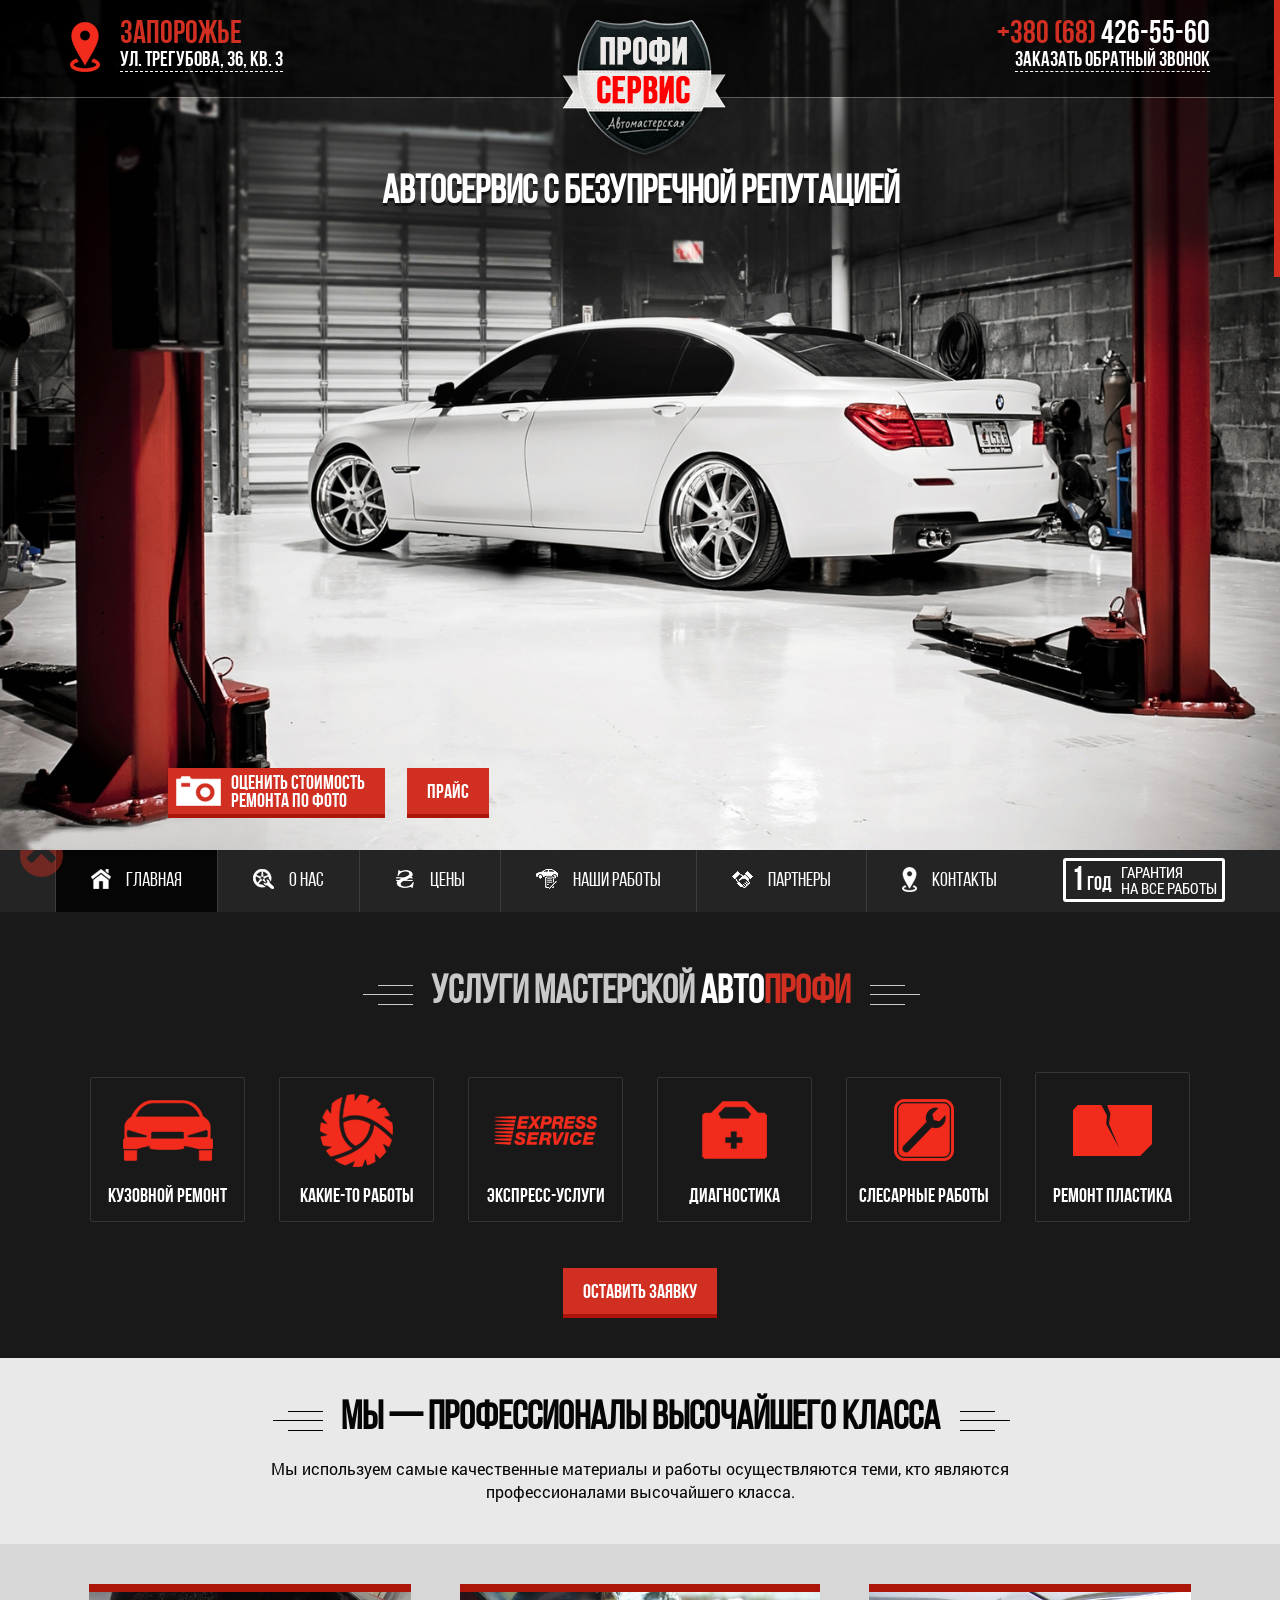
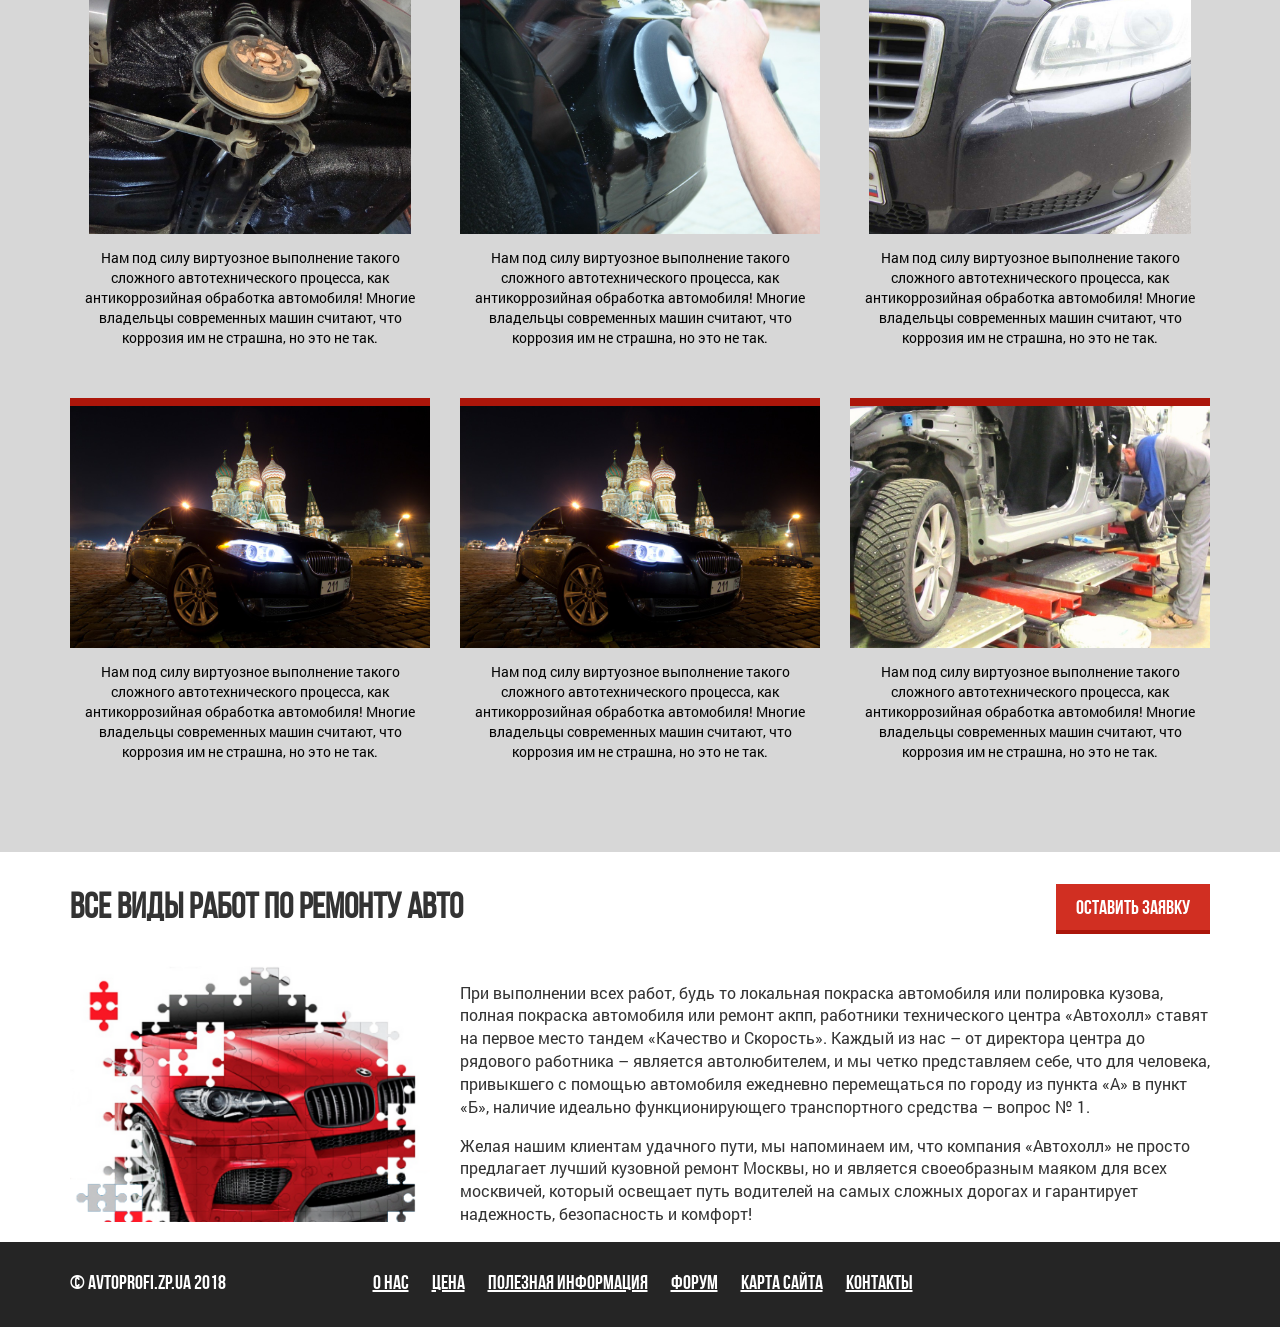
==== avtoprofi/index.html @ af30d93d "avtoprofi added" ====
<!DOCTYPE html>
<!--[if lt IE 7]><html lang="ru" class="lt-ie9 lt-ie8 lt-ie7"><![endif]-->
<!--[if IE 7]><html lang="ru" class="lt-ie9 lt-ie8"><![endif]-->
<!--[if IE 8]><html lang="ru" class="lt-ie9"><![endif]-->
<!--[if gt IE 8]><!-->
<html lang="ru">
<!--<![endif]-->
<head>
	<meta charset="utf-8" />

	<title>Авто-профи</title>
	<meta content="" name="description" />
	<meta content="" property="og:image" />
	<meta content="" property="og:description" />
	<meta content="" property="og:site_name" />
	<meta content="website" property="og:type" />

	<meta content="telephone=no" name="format-detection" />
	<meta http-equiv="x-rim-auto-match" content="none">

	<meta http-equiv="X-UA-Compatible" content="IE=edge" />
	<meta name="viewport" content="width=device-width, initial-scale=1.0" />

	<link rel="shortcut icon" href="img/logo2.png" />

	<link rel="stylesheet" href="libs/bootstrap/bootstrap-grid-3.3.1.min.css" />
	<link rel="stylesheet" href="libs/font-awesome-4.2.0/css/font-awesome.min.css" />
	<link rel="stylesheet" href="libs/fancybox/jquery.fancybox.css" />
	<link rel="stylesheet" href="libs/owl-carousel/owl.carousel.css" />
	<link rel="stylesheet" href="libs/countdown/jquery.countdown.css" />
	<link rel="stylesheet" href="css/fonts.css" />
	<link rel="stylesheet" href="css/main.css" />
	<link rel="stylesheet" href="css/media.css" />
	<link href="https://maxcdn.bootstrapcdn.com/font-awesome/4.7.0/css/font-awesome.min.css" rel="stylesheet" integrity="sha384-wvfXpqpZZVQGK6TAh5PVlGOfQNHSoD2xbE+QkPxCAFlNEevoEH3Sl0sibVcOQVnN" crossorigin="anonymous">
</head>
<body>
<div id="top"><i class="fa fa-chevron-circle-up" aria-hidden="true"></i></div>
	<header>
		<div class="top_line">
			<div class="container">
				<div class="row">
					<div class="col-md-4 col-xs-6">
						<div class="top_address">
							<strong>Запорожье</strong>
							<a class="fancybox" href="#map">ул. Трегубова, 36, кв. 3</a>
						</div>
					</div>
					<div class="col-md-4 col-xs-12">
						<div class="logo_wrap">
							<a href="#" class="logo"><img src="img/logo2.png" alt="Автосервис в Запорожье Авто-Профи"></a>
						</div>
					</div>
					<div class="col-md-4 ">
						<div class="top_address ta_right">
							<strong>+380 (68) <span>426-55-60</span></strong>
							<a class="fancybox" href="#callback">Заказать обратный звонок</a>
						</div>
					</div>
				</div>
			</div>
		</div>
		<div class="container">
			<div class="row">
				<div class="col-md-12">
					<h1>Автосервис с безупречной репутацией</h1>
				</div>
			</div>
		</div>
		<div class="buttons_top">
			<div class="container">
				<div class="row">
					<div class="col-md-1"></div>
					<div class="col-md-11">
						<a href="#" class="button st_button">Оценить стоимость <br>ремонта по фото</a>
						<a href="#" class="button">Прайс</a>
					</div>
				</div>
			</div>
		</div>
	</header>
	<nav class="top_mnu">
		<div class="container">
			<div class="row">
				<ul>
					<li class="active"><a href="#"> <img src="img/header_icons/main.png" alt="Главная страница">Главная</a></li>
					<li><a href="#"><img src="img/header_icons/about.png" alt="Страница о нас">О нас</a></li>
					<li><a href="#"><img src="img/header_icons/price.png" alt="Странциа с ценами">Цены</a></li>
					<li><a href="#"><img src="img/header_icons/our_works.png" alt="Наши работы">Наши работы</a></li>
					<li><a href="#"><img src="img/header_icons/partners.png" alt="Наши партнеры">Партнеры</a></li>
					<li><a href="#"><img src="img/header_icons/contacts.png" alt="Контакты">Контакты</a></li>
				</ul>
				<div class="warranty">
					<div class="w_left"><span>1</span> год</div>
					<div class="w_right">Гарантия <br> на все работы</div>
				</div>
			</div>
		</div>
	</nav>

	<section class="main_cats s_black">
		<div class="container">
			<div class="row">
				<div class="col-md-12">
					<h2>Услуги мастерской <strong>Авто</strong><span>Профи</span></h2>
				</div>
			</div>
			<div class="col-md-12">
				<ul class="mc_wrap">
					<li class="mc_item_wrap">
						<div class="mc_item">
							<a href="#">
								<span></span>
								<h4>Кузовной ремонт</h4>
							</a>
						</div>
						<ul>
							<li><a href="#">Test</a></li>
							<li><a href="#">Test</a></li>
						</ul>
					</li>
					<li class="mc_item_wrap">
						<div class="mc_item">
							<a href="">
								<span></span>
								<h4>Какие-то работы</h4>
							</a>
						</div>
					</li>
					<li class="mc_item_wrap">
						<div class="mc_item">
							<a href="">
								<span></span>
								<h4>Экспресс-услуги</h4>
							</a>
						</div>
					</li>
					<li class="mc_item_wrap">
						<div class="mc_item">
							<a href="">
								<span></span>
								<h4>Диагностика</h4>
							</a>
						</div>
					</li>
					<li class="mc_item_wrap">
						<div class="mc_item">
							<a href="">
								<span></span>
								<h4>Слесарные работы</h4>
							</a>
						</div>
					</li>
					<li class="mc_item_wrap">
						<div class="mc_item">
							<a href="">
								<span></span>
								<h4>Ремонт пластика</h4>
							</a>
						</div>
					</li>
				</ul>
			</div>
			<div class="row">
				<div class="container">
					<div class="col-md-12">
						<div class="mc_button_wrap">
							<a href="#callback" class="button fancybox">Оставить заявку</a>
						</div>
					</div>
				</div>
			</div>
		</div>
	</section>

	<article class="content">
		<div class="container">
			<div class="row">
				<div class="col-md-12">
					<h2 class="art_header">Мы — профессионалы высочайшего класса</h2>
					<p class="h_descr">
						Мы используем самые качественные материалы и работы осуществляются теми, кто являются профессионалами высочайшего класса.
					</p>
				</div>
			</div>
		</div>

		<section class="home_items">
			<div class="container">
				<div class="row">
					<div class="col-md-4 col-xs-12 col-sm-6">
						<div class="hi_item">
							<img src="img/ex1.jpg" alt="Alt">
							<p>Нам под силу виртуозное выполнение такого сложного автотехнического процесса, как антикоррозийная обработка автомобиля! Многие владельцы современных машин считают, что коррозия им не страшна, но это не так.</p>
						</div>
					</div>
					<div class="col-md-4 col-xs-12 col-sm-6">
						<div class="hi_item">
							<img src="img/ex2.jpg" alt="Alt">
							<p>Нам под силу виртуозное выполнение такого сложного автотехнического процесса, как антикоррозийная обработка автомобиля! Многие владельцы современных машин считают, что коррозия им не страшна, но это не так.</p>
						</div>
					</div>
					<div class="col-md-4 col-xs-12 col-sm-6">
						<div class="hi_item">
							<img src="img/ex3.jpg" alt="Alt">
							<p>Нам под силу виртуозное выполнение такого сложного автотехнического процесса, как антикоррозийная обработка автомобиля! Многие владельцы современных машин считают, что коррозия им не страшна, но это не так.</p>
						</div>
					</div>
					<div class="col-md-4 col-xs-12 col-sm-6">
						<div class="hi_item">
							<img src="img/ex5.jpg" alt="Alt">
							<p>Нам под силу виртуозное выполнение такого сложного автотехнического процесса, как антикоррозийная обработка автомобиля! Многие владельцы современных машин считают, что коррозия им не страшна, но это не так.</p>
						</div>
					</div>
					<div class="col-md-4 col-xs-12 col-sm-6">
						<div class="hi_item">
							<img src="img/ex5.jpg" alt="Alt">
							<p>Нам под силу виртуозное выполнение такого сложного автотехнического процесса, как антикоррозийная обработка автомобиля! Многие владельцы современных машин считают, что коррозия им не страшна, но это не так.</p>
						</div>
					</div>
					<div class="col-md-4 col-xs-12 col-sm-6">
						<div class="hi_item">
							<img src="img/ex6.jpg" alt="Alt">
							<p>Нам под силу виртуозное выполнение такого сложного автотехнического процесса, как антикоррозийная обработка автомобиля! Многие владельцы современных машин считают, что коррозия им не страшна, но это не так.</p>
						</div>
					</div>
				</div>
			</div>
		</section>
	</article>

	<section class="s_bottom">
		<div class="container">
			<div class="row">
				<div class="col-md-9 col-xs-6">
					<h2>Все виды работ по ремонту авто</h2>
				</div>
				<div class="col-md-3 col-xs-6">
					<a href="#callback" class="button sb_but fancybox">Оставить заявку</a>
				</div>
			</div>
			<div class="row">
				<div class="sb_content clearfix">
					<div class="col-md-4 col-xs-12">
						<img src="img/sb_img.png" alt="">
					</div>
					<div class="col-md-8 col-xs-12">
						<p>
						При выполнении всех работ, будь то локальная покраска автомобиля или полировка кузова, полная покраска автомобиля или ремонт акпп,  работники технического центра «Автохолл» ставят на первое место тандем «Качество и Скорость». Каждый из нас – от директора центра до рядового работника – является автолюбителем, и мы четко представляем себе, что для человека, привыкшего с помощью автомобиля ежедневно перемещаться по городу из пункта «А» в пункт «Б», наличие идеально функционирующего транспортного средства – вопрос № 1.
					</p>
					<p>
						Желая нашим клиентам удачного пути, мы напоминаем им, что компания «Автохолл» не просто предлагает лучший кузовной ремонт Москвы, но и является своеобразным маяком для всех москвичей, который освещает путь водителей на самых сложных дорогах и гарантирует надежность, безопасность и комфорт!
					</p>
					</div>
				</div>
			</div>
		</div>
	</section>
	<footer>
		<div class="container">
			<div class="row">
				<div class="col-md-3 col-xs-12">&copy; Avtoprofi.zp.ua 2018</div>
				<div class="col-md-7 col-xs-12">
					<div class="bot_mnu">
						<ul>
							<li><a href="#">О нас</a></li>
							<li><a href="#">Цена</a></li>
							<li><a href="#">Полезная информация</a></li>
							<li><a href="#">Форум</a></li>
							<li><a href="#">Карта сайта</a></li>
							<li><a href="#">Контакты</a></li>
						</ul>
					</div>
				</div>
			</div>
		</div>
	</footer>


<div id="map"><iframe src="https://www.google.com/maps/embed?pb=!1m18!1m12!1m3!1d2676.7079264209638!2d35.03549031584683!3d47.864619578111025!2m3!1f0!2f0!3f0!3m2!1i1024!2i768!4f13.1!3m3!1m2!1s0x40dc63fbd15ce49f%3A0xa17ef198c267f252!2z0YPQuy4g0KLRgNC10LPRg9Cx0L7QstCwLCAzNiwg0JfQsNC_0L7RgNC-0LbRjNC1LCDQl9Cw0L_QvtGA0L7QttGB0LrQsNGPINC-0LHQu9Cw0YHRgtGMLCA2OTAwMA!5e0!3m2!1sru!2sua!4v1516373845451" width="600" height="450" frameborder="0" style="border:0" allowfullscreen></iframe></div>

<div id="callback">
	<div class="wrap-contact2">
		<form class="contact2-form validate-form">
					<span class="contact2-form-title">
						Оставить заявку
					</span>

			<div class="wrap-input2 validate-input" data-validate="Введите имя">
				<input class="input2" type="text" name="name">
				<span class="focus-input2" data-placeholder="ИМЯ"></span>
			</div>

			<div class="wrap-input2 validate-input" data-validate = "Введите правильный email адрес">
				<input class="input2" type="text" name="email">
				<span class="focus-input2" data-placeholder="EMAIL"></span>
			</div>

			<div class="wrap-input2 validate-input" data-validate = "Введите сообщение">
				<textarea class="input2" name="message"></textarea>
				<span class="focus-input2" data-placeholder="СООБЩЕНИЕ"></span>
			</div>

			<div class="container-contact2-form-btn">
				<div class="wrap-contact2-form-btn">
					<div class="contact2-form-bgbtn"></div>
					<button class="contact2-form-btn">
						ОТПРАВИТЬ
					</button>
				</div>
			</div>
		</form>
	</div>
</div>


	<div class="hidden"></div>
	<!-- Mandatory for Responsive Bootstrap Toolkit to operate -->
	<div class="device-xs visible-xs"></div>
	<div class="device-sm visible-sm"></div>
	<div class="device-md visible-md"></div>
	<div class="device-lg visible-lg"></div>
	<!-- end mandatory -->
	<!--[if lt IE 9]>
	<script src="libs/html5shiv/es5-shim.min.js"></script>
	<script src="libs/html5shiv/html5shiv.min.js"></script>
	<script src="libs/html5shiv/html5shiv-printshiv.min.js"></script>
	<script src="libs/respond/respond.min.js"></script>
	<![endif]-->
	<script src="libs/jquery/jquery-1.11.1.min.js"></script>
	<script src="libs/jquery-mousewheel/jquery.mousewheel.min.js"></script>
	<script src="libs/fancybox/jquery.fancybox.pack.js"></script>
	<script src="libs/waypoints/waypoints-1.6.2.min.js"></script>
	<script src="libs/scrollto/jquery.scrollTo.min.js"></script>
	<script src="libs/owl-carousel/owl.carousel.min.js"></script>
	<script src="libs/countdown/jquery.plugin.js"></script>
	<script src="libs/countdown/jquery.countdown.min.js"></script>
	<script src="libs/countdown/jquery.countdown-ru.js"></script>
	<script src="libs/landing-nav/navigation.js"></script>
	<script src="libs/bootstrap-toolkit/bootstrap-toolkit.min.js"></script>
	<script src="libs/maskedinput/jquery.maskedinput.min.js"></script>
	<script src="libs/equalheight/jquery.equalheight.js"></script>
	<script src="libs/stellar/jquery.stellar.min.js"></script>
	<script src="libs/jquery-nicescroll/jquery.nicescroll.min.js"></script>
	<script src="js/common.js"></script>
	<!-- Yandex.Metrika counter --><!-- /Yandex.Metrika counter -->
	<!-- Google Analytics counter --><!-- /Google Analytics counter -->
</body>
</html>
---- avtoprofi/css/fonts.css ----
/* font-family: "RobotoRegular"; */
@font-face {
	font-family: "RobotoRegular";
	src: url("../fonts/RobotoRegular/RobotoRegular.eot");
	src: url("../fonts/RobotoRegular/RobotoRegular.eot?#iefix")format("embedded-opentype"),
	url("../fonts/RobotoRegular/RobotoRegular.woff") format("woff"),
	url("../fonts/RobotoRegular/RobotoRegular.ttf") format("truetype");
	font-style: normal;
	font-weight: normal;
}
/* font-family: "RobotoLight"; */
@font-face {
	font-family: "RobotoLight";
	src: url("../fonts/RobotoLight/RobotoLight.eot");
	src: url("../fonts/RobotoLight/RobotoLight.eot?#iefix")format("embedded-opentype"),
	url("../fonts/RobotoLight/RobotoLight.woff") format("woff"),
	url("../fonts/RobotoLight/RobotoLight.ttf") format("truetype");
	font-style: normal;
	font-weight: normal;
}
/* font-family: "RobotoMedium"; */
@font-face {
	font-family: "RobotoMedium";
	src: url("../fonts/RobotoMedium/RobotoMedium.eot");
	src: url("../fonts/RobotoMedium/RobotoMedium.eot?#iefix")format("embedded-opentype"),
	url("../fonts/RobotoMedium/RobotoMedium.woff") format("woff"),
	url("../fonts/RobotoMedium/RobotoMedium.ttf") format("truetype");
	font-style: normal;
	font-weight: normal;
}
/* font-family: "RobotoBold"; */
@font-face {
	font-family: "RobotoBold";
	src: url("../fonts/RobotoBold/RobotoBold.eot");
	src: url("../fonts/RobotoBold/RobotoBold.eot?#iefix")format("embedded-opentype"),
	url("../fonts/RobotoBold/RobotoBold.woff") format("woff"),
	url("../fonts/RobotoBold/RobotoBold.ttf") format("truetype");
	font-style: normal;
	font-weight: normal;
}
/* font-family: "BebasRegular"; */
@font-face {
	font-family: "BebasRegular";
	src: url("../fonts/BebasRegular/BebasRegular.eot");
	src: url("../fonts/BebasRegular/BebasRegular.eot?#iefix")format("embedded-opentype"),
	url("../fonts/BebasRegular/BebasRegular.woff") format("woff"),
	url("../fonts/BebasRegular/BebasRegular.ttf") format("truetype");
	font-style: normal;
	font-weight: normal;
}
@font-face {
	font-family: "BebasBold";
	src: url("../fonts/BebasBold/BebasBold.eot");
	src: url("../fonts/BebasBold/BebasBold.eot?#iefix")format("embedded-opentype"),
	url("../fonts/BebasBold/BebasBold.woff") format("woff"),
	url("../fonts/BebasBold/BebasBold.ttf") format("truetype");
	font-style: normal;
	font-weight: normal;
}
@font-face {
	font-family: "RobotoCondensedRegular";
	src: url("../fonts/RobotoCondensedRegular/RobotoCondensedRegular.eot");
	src: url("../fonts/RobotoCondensedRegular/RobotoCondensedRegular.eot?#iefix")format("embedded-opentype"),
	url("../fonts/RobotoCondensedRegular/RobotoCondensedRegular.woff") format("woff"),
	url("../fonts/RobotoCondensedRegular/RobotoCondensedRegular.ttf") format("truetype");
	font-style: normal;
	font-weight: normal;
}
---- avtoprofi/css/main.css ----
*::-webkit-input-placeholder {
	color: #666;
	opacity: 1;
}
*:-moz-placeholder {
	color: #666;
	opacity: 1;
}
*::-moz-placeholder {
	color: #666;
	opacity: 1;
}
*:-ms-input-placeholder {
	color: #666;
	opacity: 1;
}

body input:focus:required:invalid,
body textarea:focus:required:invalid {
	
}
body input:required:valid,
body textarea:required:valid {
	
}

#map, #callback {
	display: none;
}
body {
	font-family: "RobotoRegular", sans-serif;
	font-size: 16px;
	min-width: 320px;
	position: relative;
}
.hidden {
	display: none;
}
.carousel img {
	width: 100%;
	height: auto;
}
.parallax {
	background-attachment: fixed;
	background-position: 50% 0;
	position: relative;
}
header {
	background-image: url(../img/top_bg2.jpg);
	min-height: 850px;
	height: calc(100vh - 62px);
	background-repeat: no-repeat;
	background-position: top center;
	position: relative;
	font-family: BebasBold;
	-webkit-background-size: cover;
	background-size: cover;
}
.top_line {
	min-height: 97px;
	-webkit-box-shadow: rgba(255, 255, 255, .3) 0 0 0 1px;
	-moz-box-shadow: rgba(255, 255, 255, .3) 0 0 0 1px;
	box-shadow: rgba(255, 255, 255, .3) 0 0 0 1px;
	width: 100%;
	background-color: rgba(0,0,0, .6);
	padding: 22px 0px;
}
.top_address {
	padding-left: 50px;
	background-image: url(../img/top_map.png);
	background-repeat: no-repeat;
	background-position: top left;
	line-height: 26px;
}
.top_address strong {
	display: block;
	color: #D12F22;
	text-transform: uppercase;
	font-weight: normal;
	font-size: 32px;
}
header a {
	color: #fff;
}
.top_line a {
	font-size: 21px;
	border-bottom: #fff dashed 1px;
	-webkit-transition: all .25s;
	-moz-transition: all .25s;
	-ms-transition: all .25s;
	-o-transition: all .25s;
	transition: all .25s;
}
.top_line a:hover {
	border-bottom: transparent 1px dashed;
}
.top_line .logo {
	border-bottom: none;
	position: absolute;
	margin-top: -18px;
}
.top_line .logo:hover {
	border-bottom: none;
}
.logo_wrap {
	position: relative;
	width: 240px;
	margin: auto;
}
.ta_right {
	background-image: none;
	padding-left: 0;
	text-align: right;
}
.ta_right span {
	color: #fff;
}
header h1 {
	text-align: center;
	color: #fff;
	margin-top: 68px;
	font-size: 40px;
	text-shadow: 0 3px rgba(0,0,0, 0.55);
	font-family: BebasRegular;
}
.button {
	display: inline-block;
	background-color: #D12F22;
	color: #ffffff;
	font-family: BebasBold;
	height: 50px;
	vertical-align: middle;
	line-height: 50px;
	padding: 0 20px;
	font-size: 20px;
	border-bottom: #AC160A 4px solid;
}
.button:hover {
	background-color: #E64437;
}
.button:active {
	background-color: #B81609;
}
header .button {
	margin-right: 20px;
}
.st_button {
	line-height: 18px;
	padding-top: 7px;
	text-align: left;
	padding-left: 63px;
	background-image: url(../img/camera_icon.png);
	background-repeat: no-repeat;
	background-position: 8px 8px;
}
.buttons_top {
	position: absolute;
	width: 100%;
	bottom: 32px;
}
.top_mnu {
	height: 62px;
	background-color: #242424;
	-webkit-box-shadow: rgba(255, 255, 255, .3) 0 0 0 1px;
	-moz-box-shadow: rgba(255, 255, 255, .3) 0 0 0 1px;
	box-shadow: rgba(255, 255, 255, .3) 0 0 0 1px;
	font-family: BebasRegular;
	text-transform: uppercase;
}
.top_mnu ul {
	margin: 0;
	padding: 0;
	list-style-type: none;
}
.top_mnu a {
	color: #fff;
	font-size: 20px;
	padding: 0 35px;
	display: block;
	height: 62px;
	line-height: 62px;
	border-left: #3b3b3b 1px solid;
}
.top_mnu li {
	float: left;
}
.top_mnu li img{
	margin-right: 15px;
}
.top_mnu li.active a,
.top_mnu li:hover a {
	background-color: #050505;
}
.warranty {
	color: #fff;
	cursor: default;
	float: right;
	font-size: 15px;
	border: 3px solid #fff;
	border-radius: 3px;
	padding: 3px 5px;
	line-height: 16px;
	margin-top: 8px;
}
.w_left,
.w_right {
	display: inline-block;
	vertical-align: top;
}
.w_left {
	font-family: BebasBold;
	font-size: 20px;
	margin-top: 10px;
	margin-right: 7px;
}
.w_right {
	font-family: RobotoCondensedRegular;
}
.w_left span {
	font-size: 34px;
	font-family: BebasBold;
}
.main_cats {
	background-color: #191919;
	padding: 20px 0 40px;
}
.main_cats h2,
h2.art_header {
	text-transform: uppercase;
	color: #c9c9c9;
	font-family: BebasRegular;
	font-size: 40px;
	text-align: center;
}
.main_cats h2 strong {
	color: #fff;
}
.main_cats h2 span {
	color: #D12F22;
}
section h2,
article h2 {
	position: relative;
}
.s_black h2::before {
	content: "";
	position: absolute;
	width: 50px;
	height: 20px;
	background-image: url(../img/title_left.png);
	top: 20px;
	margin-left: -68px;
}
.s_black h2::after {
	content: "";
	position: absolute;
	width: 50px;
	height: 20px;
	background-image: url(../img/title_right.png);
	top: 20px;
	margin-left: 20px;
}
article h2.art_header::before {
	content: "";
	position: absolute;
	width: 50px;
	height: 20px;
	background-image: url(../img/title_left_black.png);
	top: 20px;
	margin-left: -68px;
}
article h2.art_header::after {
	content: "";
	position: absolute;
	width: 50px;
	height: 20px;
	background-image: url(../img/title_right_black.png);
	top: 20px;
	margin-left: 20px;
}
.mc_item {
	border: 1px solid #353535;
	border-radius: 2px;
}
.mc_item_wrap {
	margin-left: 30px;
	width: 155px;
	display: inline-block;
	text-align: center;
}
.mc_item_wrap a {
	color: #ffffff;
}
.mc_item_wrap:nth-child(1) {
	margin-left: 0;
}
.mc_item_wrap:nth-child(1) span {
	display: block;
	height: 85px;
	width: 130px;
	background-image: url(../img/category_icons/1.png);
	background-repeat: no-repeat;
	background-position: center center;
	margin: 10px auto;
}
.mc_item_wrap:nth-child(2) span {
	 display: block;
	 height: 85px;
	 width: 130px;
	 background-image: url(../img/category_icons/2.png);
	 background-repeat: no-repeat;
	 background-position: center center;
	 margin: 10px auto;
 }
.mc_item_wrap:nth-child(3) span {
	display: block;
	height: 85px;
	width: 130px;
	background-image: url(../img/category_icons/3.png);
	background-repeat: no-repeat;
	background-position: center center;
	margin: 10px auto;
}
.mc_item_wrap:nth-child(4) span {
	display: block;
	height: 85px;
	width: 130px;
	background-image: url(../img/category_icons/4.png);
	background-repeat: no-repeat;
	background-position: center center;
	margin: 10px auto;
}
.mc_item_wrap:nth-child(5) span {
	display: block;
	height: 85px;
	width: 130px;
	background-image: url(../img/category_icons/5.png);
	background-repeat: no-repeat;
	background-position: center center;
	margin: 10px auto;
}
.mc_item_wrap:nth-child(6) span {
	display: block;
	height: 85px;
	width: 130px;
	background-image: url(../img/category_icons/6.png);
	background-repeat: no-repeat;
	background-position: center center;
	margin: 15px auto 10px;
}
.mc_wrap {
	text-align: center;
	padding: 0;
	position: relative;
}
.mc_item h4 {
	font-weight: normal;
	font-family: BebasBold;
	font-size: 20px;
	margin-top: 10px;
	margin-bottom: 10px;
}
.mc_item a:hover h4 {
	text-decoration: underline;
}
.mc_item_wrap.active h4 {
	text-decoration: underline;
}
.mc_item_wrap.active, .mc_item_wrap:hover {
	background-color: #2A2A2A;
}
.mc_toggle {
	background-color: #212121;
	height: 25px;
	position: relative;
	cursor: pointer;
	color: #D12F22;
}
.mc_toggle i {
	font-size: 20px;
}
.mc_item_wrap.active .mc_toggle, 
.mc_item_wrap:hover .mc_toggle {
	background-color: #353535;
	color: white;
}
body .mc_wrap .mc_item_wrap > ul {
	position: absolute;
	width: 100%;
	margin: 0;
	padding: 15px 0;
	list-style-type: none;
	background-color: #353535;
	font-size: 20px;
	margin-top: 30px;
	z-index: 10;
	display: none;
}
.mc_item_wrap.active > ul li {
	display: inline-block;
	font-family: BebasRegular;
}
.mc_item_wrap.active > ul li a {
	padding: 0 10px;
	text-decoration: underline;
}
.mc_item_wrap.active > ul li a:hover {
	text-decoration: none;
}
.mc_item_wrap_af {
	content: "";
	width: 22px;
	height: 12px;
	background-image: url(../img/mc_c_arrow.png);
	position: absolute;
	margin: 16px -10px;
	display: none;
}
.mc_button_wrap {
	text-align: center;
	margin-top: 30px;
}
article.content {
	background-color: #E9E9E9;
}
article .art_header {
	color: #050505;
	margin-bottom: 10px;
}
p.h_descr {
	max-width: 790px;
	text-align: center;
	margin: auto;
	margin-top: 0;
	color: #050505;
}
.home_items {
	background-color: #D7D7D7;
	padding: 40px 0;
	margin-top: 40px;
}
.hi_item {
	color: #050505;
	text-align: center;
	font-size: 14px;
	margin-bottom: 50px;
}
.hi_item img {
	max-width: 100%;
	border-top: #AC160A 8px solid;
	height: 250px;
}
.hi_item p {
	color: #050505;
	text-align: center;
	font-size: 14px;
}
.s_bottom img {
	max-width: 100%;
}
.s_bottom {
	padding-top: 32px;
}
.s_bottom .button {
	float: right;
}
.s_bottom h2 {
	margin: 0;
	text-transform: uppercase;
	font-family: BebasRegular;
	font-size: 36px;
	text-align: left;
}
.s_bottom .sb_content {
	margin-top: 30px;
}
footer {
	background-color: #252525;
	color: #ffffff;
	padding: 28px 0;
	font-family: BebasBold;
	font-size: 20px;
}
footer a {
	color: #ffffff;
	padding: 0 10px;
	text-decoration: underline;
	transition: .25s;
}
footer a:hover  {
	text-decoration: none;
}
footer ul {
	list-style-type: none;
	margin: 0;
	padding: 0;
}
footer li {
	display: inline-block;
}

#top {
	position: fixed;
	left: 10px;
	bottom: 0px;
	font-size: 50px;
	cursor: pointer;
	color: #D12F22;
	padding: 10px;
}


/* mobile */
@media screen and (max-width: 768px) {
	.top_address strong {
		font-size: 22px;
	}
	.top_line a {
		font-size: 16px;
	}
	.logo_wrap {
		width: 140px;
	}
	.logo_wrap .logo img {
		width: 100%;
	}
	header {
		background-position: 0 0;
		min-height: 600px;
	}
	.top_mnu {
		display: none;
	}
	.main_cats h2, h2.art_header {
		font-size: 20px;
	}
	.s_black h2::before, .s_black h2::after, article h2.art_header::before, article h2.art_header::after {
		display: none;
	}
	 {
		display: none;
	}
	.mc_item_wrap {
		margin-left: 0;
		margin-top: 10px;
	}
	.s_bottom h2 {
		font-size: 20px;
	}
	.s_bottom .button {
		font-size: 14px;
	}
	footer li {
		display: block;
	}
}

/* tablet */

@media screen and (min-width: 768px) and (max-width: 1024px) {
	.top_address strong {
		font-size: 32px;
	}
	.top_line a {
		font-size: 21px;
	}
	header {
		background-position: 0 0;
		min-height: 300px;
		height: 550px;
	}
	.logo_wrap {
		width: 240px;
	}
	.top_line .logo {
		margin-top: -68px;
	}
	.main_cats h2, h2.art_header {
		font-size: 40px;
	}
	.mc_item_wrap {
		width: 170px;
	}
}
































/*---------------------------------------------*/
input {
	outline: none;
	border: none;
}

textarea {
	outline: none;
	border: none;
}

textarea:focus, input:focus {
	border-color: transparent !important;
}

input:focus::-webkit-input-placeholder { color:transparent; }
input:focus:-moz-placeholder { color:transparent; }
input:focus::-moz-placeholder { color:transparent; }
input:focus:-ms-input-placeholder { color:transparent; }

textarea:focus::-webkit-input-placeholder { color:transparent; }
textarea:focus:-moz-placeholder { color:transparent; }
textarea:focus::-moz-placeholder { color:transparent; }
textarea:focus:-ms-input-placeholder { color:transparent; }

input::-webkit-input-placeholder { color: #999999; }
input:-moz-placeholder { color: #999999; }
input::-moz-placeholder { color: #999999; }
input:-ms-input-placeholder { color: #999999; }

textarea::-webkit-input-placeholder { color: #999999; }
textarea:-moz-placeholder { color: #999999; }
textarea::-moz-placeholder { color: #999999; }
textarea:-ms-input-placeholder { color: #999999; }

/*---------------------------------------------*/
button {
	outline: none !important;
	border: none;
	background: transparent;
}

button:hover {
	cursor: pointer;
}

iframe {
	border: none !important;
}




/*//////////////////////////////////////////////////////////////////
[ Contact 2 ]*/
.bg-contact2 {
	width: 100%;
	background-repeat: no-repeat;
	background-position: center center;
	background-size: cover;
}

.container-contact2 {
	width: 100%;
	min-height: 100vh;
	display: -webkit-box;
	display: -webkit-flex;
	display: -moz-box;
	display: -ms-flexbox;
	display: flex;
	flex-wrap: wrap;
	justify-content: center;
	align-items: center;
	padding: 15px;
	background: rgba(219,21,99,0.8);
	background: -webkit-linear-gradient(45deg, rgba(213,0,125,0.8), rgba(229,57,53,0.8));
	background: -o-linear-gradient(45deg, rgba(213,0,125,0.8), rgba(229,57,53,0.8));
	background: -moz-linear-gradient(45deg, rgba(213,0,125,0.8), rgba(229,57,53,0.8));
	background: linear-gradient(45deg, rgba(213,0,125,0.8), rgba(229,57,53,0.8));
}

.wrap-contact2 {
	width: 790px;
	background: #fff;
	border-radius: 10px;
	overflow: hidden;
	padding: 72px 55px 90px 55px;
}


/*------------------------------------------------------------------
[  ]*/

.contact2-form {
	width: 100%;
}

.contact2-form-title {
	display: block;
	font-family: BebasBold;
	font-size: 39px;
	color: #333333;
	line-height: 1.2;
	text-align: center;
	padding-bottom: 90px;
}



/*------------------------------------------------------------------
[  ]*/

.wrap-input2 {
	width: 100%;
	position: relative;
	border-bottom: 2px solid #adadad;
	margin-bottom: 37px;
}

.input2 {
	display: block;
	width: 100%;

	font-family: RobotoRegular;
	font-size: 15px;
	color: #555555;
	line-height: 1.2;
}

.focus-input2 {
	position: absolute;
	display: block;
	width: 100%;
	height: 100%;
	top: 0;
	left: 0;
	pointer-events: none;
}

.focus-input2::before {
	content: "";
	display: block;
	position: absolute;
	bottom: -2px;
	left: 0;
	width: 0;
	height: 2px;

	-webkit-transition: all 0.4s;
	-o-transition: all 0.4s;
	-moz-transition: all 0.4s;
	transition: all 0.4s;

	background: rgba(219,21,99,1);
	background: -webkit-linear-gradient(45deg, #d5007d, #e53935);
	background: -o-linear-gradient(45deg, #d5007d, #e53935);
	background: -moz-linear-gradient(45deg, #d5007d, #e53935);
	background: linear-gradient(45deg, #d5007d, #e53935);
}

.focus-input2::after {
	content: attr(data-placeholder);
	display: block;
	width: 100%;
	position: absolute;
	top: 0px;
	left: 0;

	font-family: Poppins-Regular;
	font-size: 13px;
	color: #999999;
	line-height: 1.2;

	-webkit-transition: all 0.4s;
	-o-transition: all 0.4s;
	-moz-transition: all 0.4s;
	transition: all 0.4s;
}

/*---------------------------------------------*/
input.input2 {
	height: 45px;
}

input.input2 + .focus-input2::after {
	top: 16px;
	left: 0;
}

textarea.input2 {
	min-height: 115px;
	padding-top: 13px;
	padding-bottom: 13px;
}

textarea.input2 + .focus-input2::after {
	top: 16px;
	left: 0;
}

.input2:focus + .focus-input2::after {
	top: -13px;
}

.input2:focus + .focus-input2::before {
	width: 100%;
}

.has-val.input2 + .focus-input2::after {
	top: -13px;
}

.has-val.input2 + .focus-input2::before {
	width: 100%;
}

/*------------------------------------------------------------------
[ Button ]*/
.container-contact2-form-btn {
	display: -webkit-box;
	display: -webkit-flex;
	display: -moz-box;
	display: -ms-flexbox;
	display: flex;
	flex-wrap: wrap;
	justify-content: center;
	padding-top: 13px;
}

.wrap-contact2-form-btn {
	display: block;
	position: relative;
	z-index: 1;
	border-radius: 2px;
	width: auto;
	overflow: hidden;
	margin: 0 auto;
}

.contact2-form-bgbtn {
	position: absolute;
	z-index: -1;
	width: 300%;
	height: 100%;
	background: rgba(219,21,99,1);
	background: -webkit-linear-gradient(-135deg, #d5007d, #e53935, #d5007d, #e53935);
	background: -o-linear-gradient(-135deg, #d5007d, #e53935, #d5007d, #e53935);
	background: -moz-linear-gradient(-135deg, #d5007d, #e53935, #d5007d, #e53935);
	background: linear-gradient(-135deg, #d5007d, #e53935, #d5007d, #e53935);
	top: 0;
	left: -100%;

	-webkit-transition: all 0.4s;
	-o-transition: all 0.4s;
	-moz-transition: all 0.4s;
	transition: all 0.4s;
}

.contact2-form-btn {
	display: -webkit-box;
	display: -webkit-flex;
	display: -moz-box;
	display: -ms-flexbox;
	display: flex;
	justify-content: center;
	align-items: center;
	padding: 0 20px;
	min-width: 244px;
	height: 50px;
	font-family: BebasBold;
	font-size: 22px;
	color: #fff;
	line-height: 1.2;


}

.wrap-contact2-form-btn:hover .contact2-form-bgbtn {
	left: 0;
}

/*------------------------------------------------------------------
[ Responsive ]*/

@media (max-width: 576px) {
	.wrap-contact2 {
		padding: 72px 15px 90px 15px;
	}
}



/*------------------------------------------------------------------
[ Alert validate ]*/

.validate-input {
	position: relative;
}

.alert-validate::before {
	content: attr(data-validate);
	position: absolute;
	max-width: 70%;
	background-color: white;
	border: 1px solid #c80000;
	border-radius: 2px;
	padding: 4px 25px 4px 10px;
	top: 50%;
	-webkit-transform: translateY(-50%);
	-moz-transform: translateY(-50%);
	-ms-transform: translateY(-50%);
	-o-transform: translateY(-50%);
	transform: translateY(-50%);
	right: 0px;
	pointer-events: none;

	font-family: Poppins-Regular;
	color: #c80000;
	font-size: 13px;
	line-height: 1.4;
	text-align: left;

	visibility: hidden;
	opacity: 0;

	-webkit-transition: opacity 0.4s;
	-o-transition: opacity 0.4s;
	-moz-transition: opacity 0.4s;
	transition: opacity 0.4s;
}

.alert-validate::after {
	content: "\f12a";
	font-family: FontAwesome;
	display: block;
	position: absolute;
	color: #c80000;
	font-size: 16px;
	top: 50%;
	-webkit-transform: translateY(-50%);
	-moz-transform: translateY(-50%);
	-ms-transform: translateY(-50%);
	-o-transform: translateY(-50%);
	transform: translateY(-50%);
	right: 8px;
}

.alert-validate:hover:before {
	visibility: visible;
	opacity: 1;
}

@media (max-width: 992px) {
	.alert-validate::before {
		visibility: visible;
		opacity: 1;
	}
}
---- avtoprofi/css/media.css ----
/*==========  Desktop First Method  ==========*/

/* Large Devices, Wide Screens */
@media only screen and (max-width : 1200px) {

}

/* Medium Devices, Desktops */
@media only screen and (max-width : 992px) {

}

/* Small Devices, Tablets */
@media only screen and (max-width : 768px) {

}

/* Extra Small Devices, Phones */
@media only screen and (max-width : 480px) {

}

/* Custom, iPhone Retina */
@media only screen and (max-width : 320px) {

}


/*==========  Mobile First Method  ==========*/

/* Custom, iPhone Retina */
@media only screen and (min-width : 320px) {

}

/* Extra Small Devices, Phones */
@media only screen and (min-width : 480px) {

}

/* Small Devices, Tablets */
@media only screen and (min-width : 768px) {

}

/* Medium Devices, Desktops */
@media only screen and (min-width : 992px) {

}

 /* Large Devices, Wide Screens */
@media only screen and (min-width : 1200px) {

}
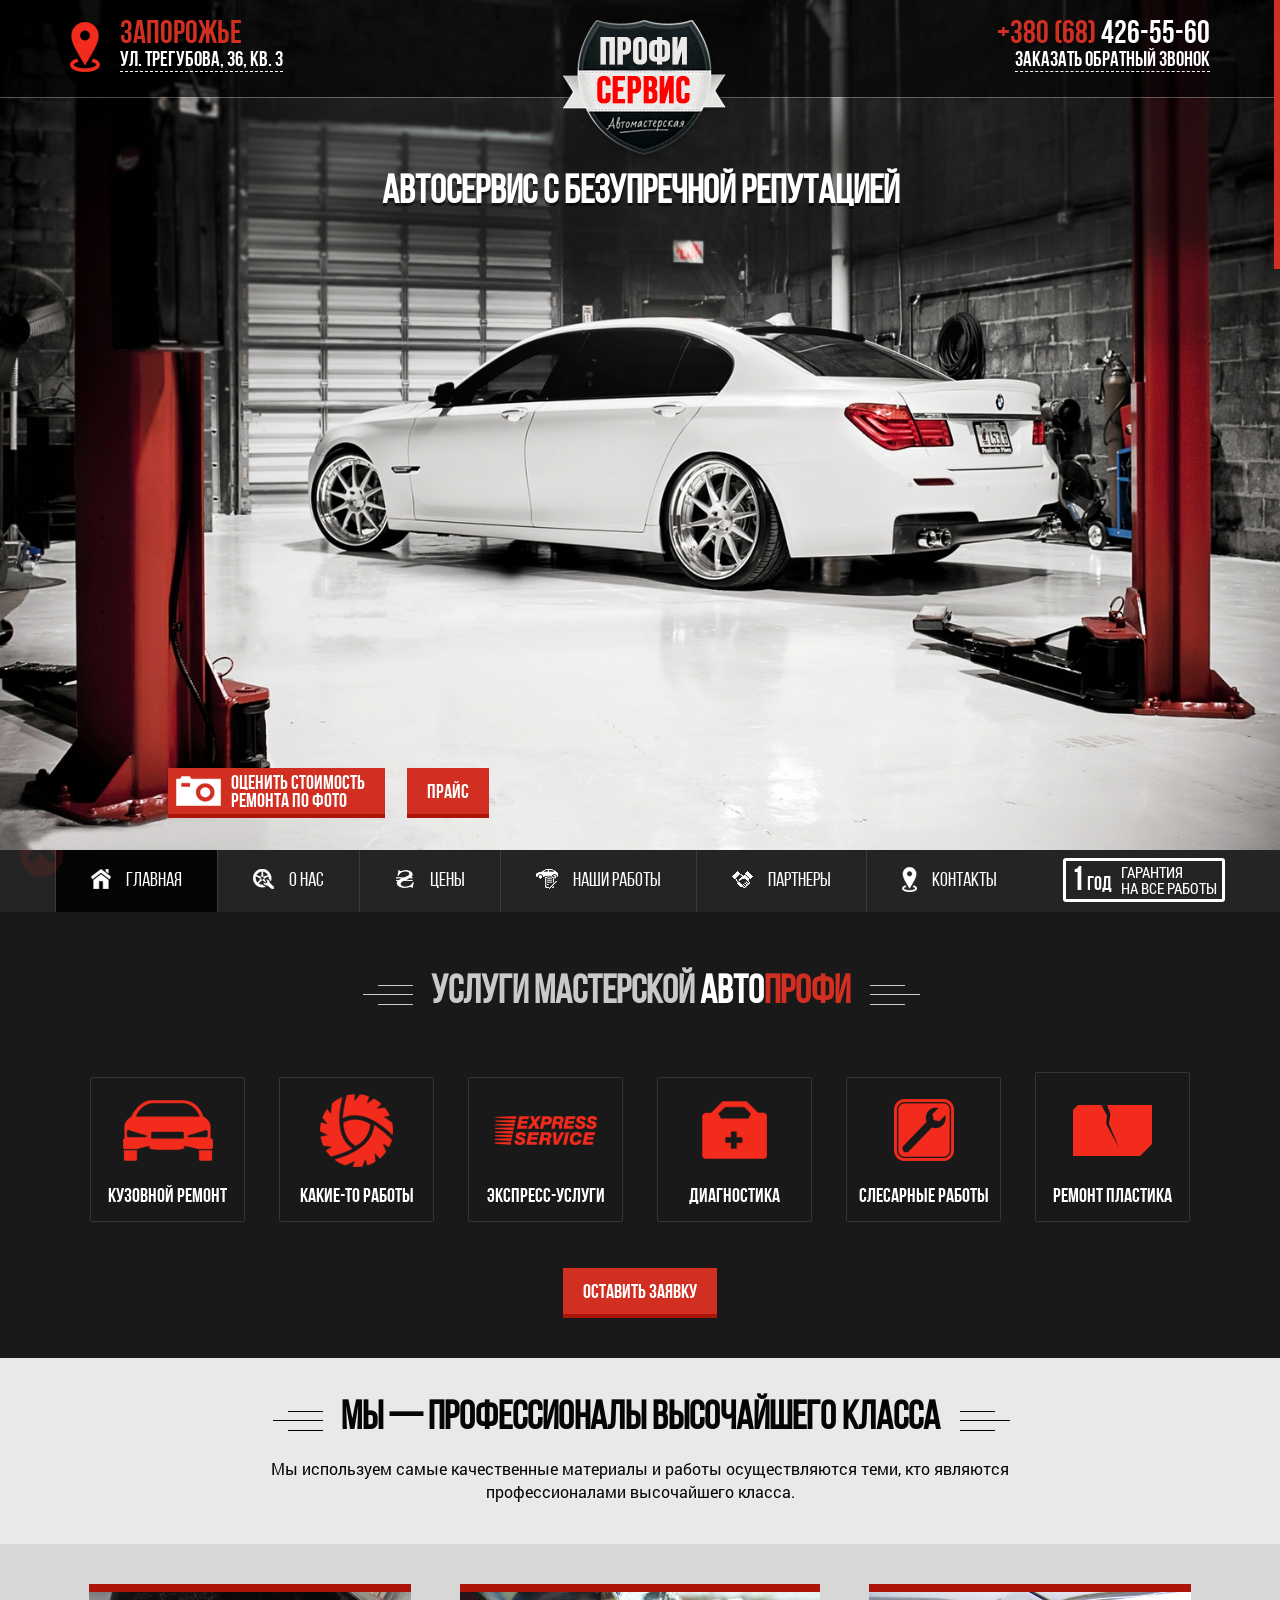
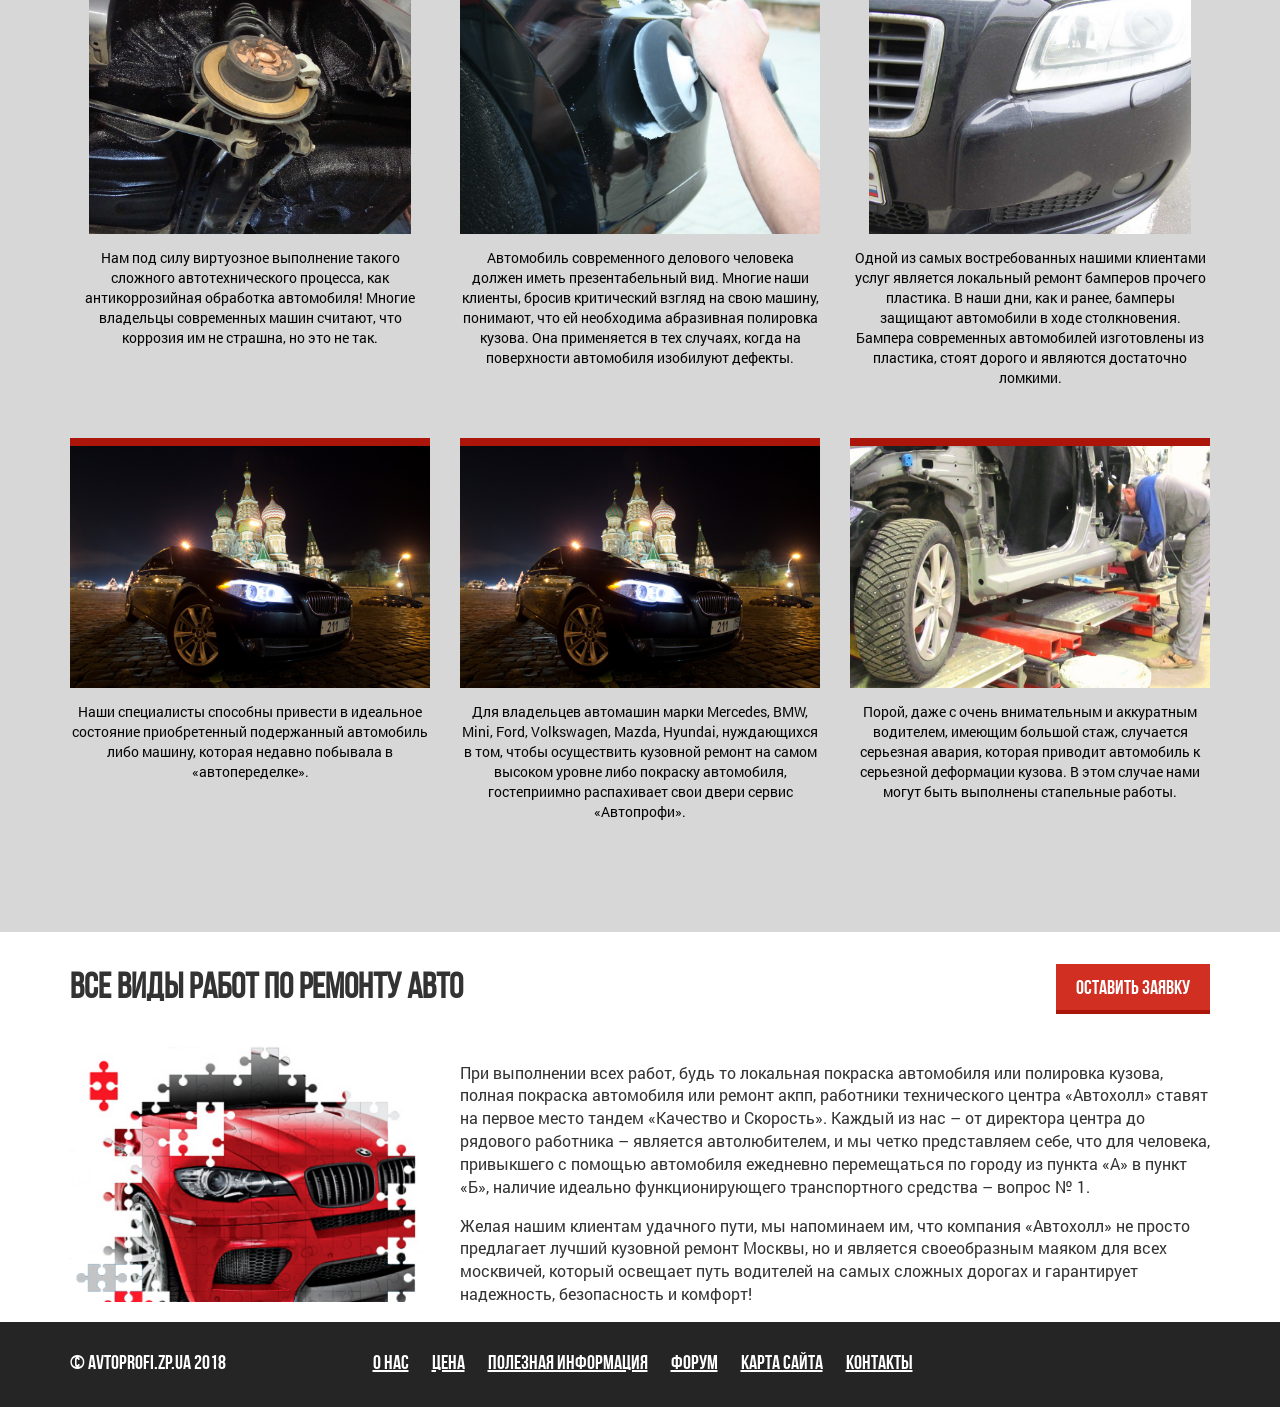
==== commit a057832e: "changed text on main page" ====
--- a/avtoprofi/index.html
+++ b/avtoprofi/index.html
@@ -196,31 +196,31 @@
 					<div class="col-md-4 col-xs-12 col-sm-6">
 						<div class="hi_item">
 							<img src="img/ex2.jpg" alt="Alt">
-							<p>Нам под силу виртуозное выполнение такого сложного автотехнического процесса, как антикоррозийная обработка автомобиля! Многие владельцы современных машин считают, что коррозия им не страшна, но это не так.</p>
+							<p>Автомобиль современного делового человека должен иметь презентабельный вид. Многие наши клиенты, бросив критический взгляд на свою машину, понимают, что ей необходима абразивная полировка кузова. Она применяется в тех случаях, когда на поверхности автомобиля изобилуют дефекты.</p>
 						</div>
 					</div>
 					<div class="col-md-4 col-xs-12 col-sm-6">
 						<div class="hi_item">
 							<img src="img/ex3.jpg" alt="Alt">
-							<p>Нам под силу виртуозное выполнение такого сложного автотехнического процесса, как антикоррозийная обработка автомобиля! Многие владельцы современных машин считают, что коррозия им не страшна, но это не так.</p>
+							<p>Одной из самых востребованных нашими клиентами услуг является локальный ремонт бамперов прочего пластика. В наши дни, как и ранее, бамперы защищают автомобили в ходе столкновения. Бампера современных автомобилей изготовлены из пластика, стоят дорого и являются достаточно ломкими.</p>
 						</div>
 					</div>
 					<div class="col-md-4 col-xs-12 col-sm-6">
 						<div class="hi_item">
 							<img src="img/ex5.jpg" alt="Alt">
-							<p>Нам под силу виртуозное выполнение такого сложного автотехнического процесса, как антикоррозийная обработка автомобиля! Многие владельцы современных машин считают, что коррозия им не страшна, но это не так.</p>
+							<p>Наши специалисты способны привести в идеальное состояние приобретенный подержанный автомобиль либо машину, которая недавно побывала в «автопеределке».</p>
 						</div>
 					</div>
 					<div class="col-md-4 col-xs-12 col-sm-6">
 						<div class="hi_item">
 							<img src="img/ex5.jpg" alt="Alt">
-							<p>Нам под силу виртуозное выполнение такого сложного автотехнического процесса, как антикоррозийная обработка автомобиля! Многие владельцы современных машин считают, что коррозия им не страшна, но это не так.</p>
+							<p>Для владельцев автомашин марки Mercedes, BMW, Mini, Ford, Volkswagen, Mazda, Hyundai, нуждающихся в том, чтобы осуществить кузовной ремонт на самом высоком уровне либо покраску автомобиля, гостеприимно распахивает свои двери сервис «Автопрофи».</p>
 						</div>
 					</div>
 					<div class="col-md-4 col-xs-12 col-sm-6">
 						<div class="hi_item">
 							<img src="img/ex6.jpg" alt="Alt">
-							<p>Нам под силу виртуозное выполнение такого сложного автотехнического процесса, как антикоррозийная обработка автомобиля! Многие владельцы современных машин считают, что коррозия им не страшна, но это не так.</p>
+							<p>Порой, даже с очень внимательным и аккуратным водителем, имеющим большой стаж, случается серьезная авария, которая приводит автомобиль к серьезной деформации кузова. В этом случае нами могут быть выполнены стапельные работы.</p>
 						</div>
 					</div>
 				</div>
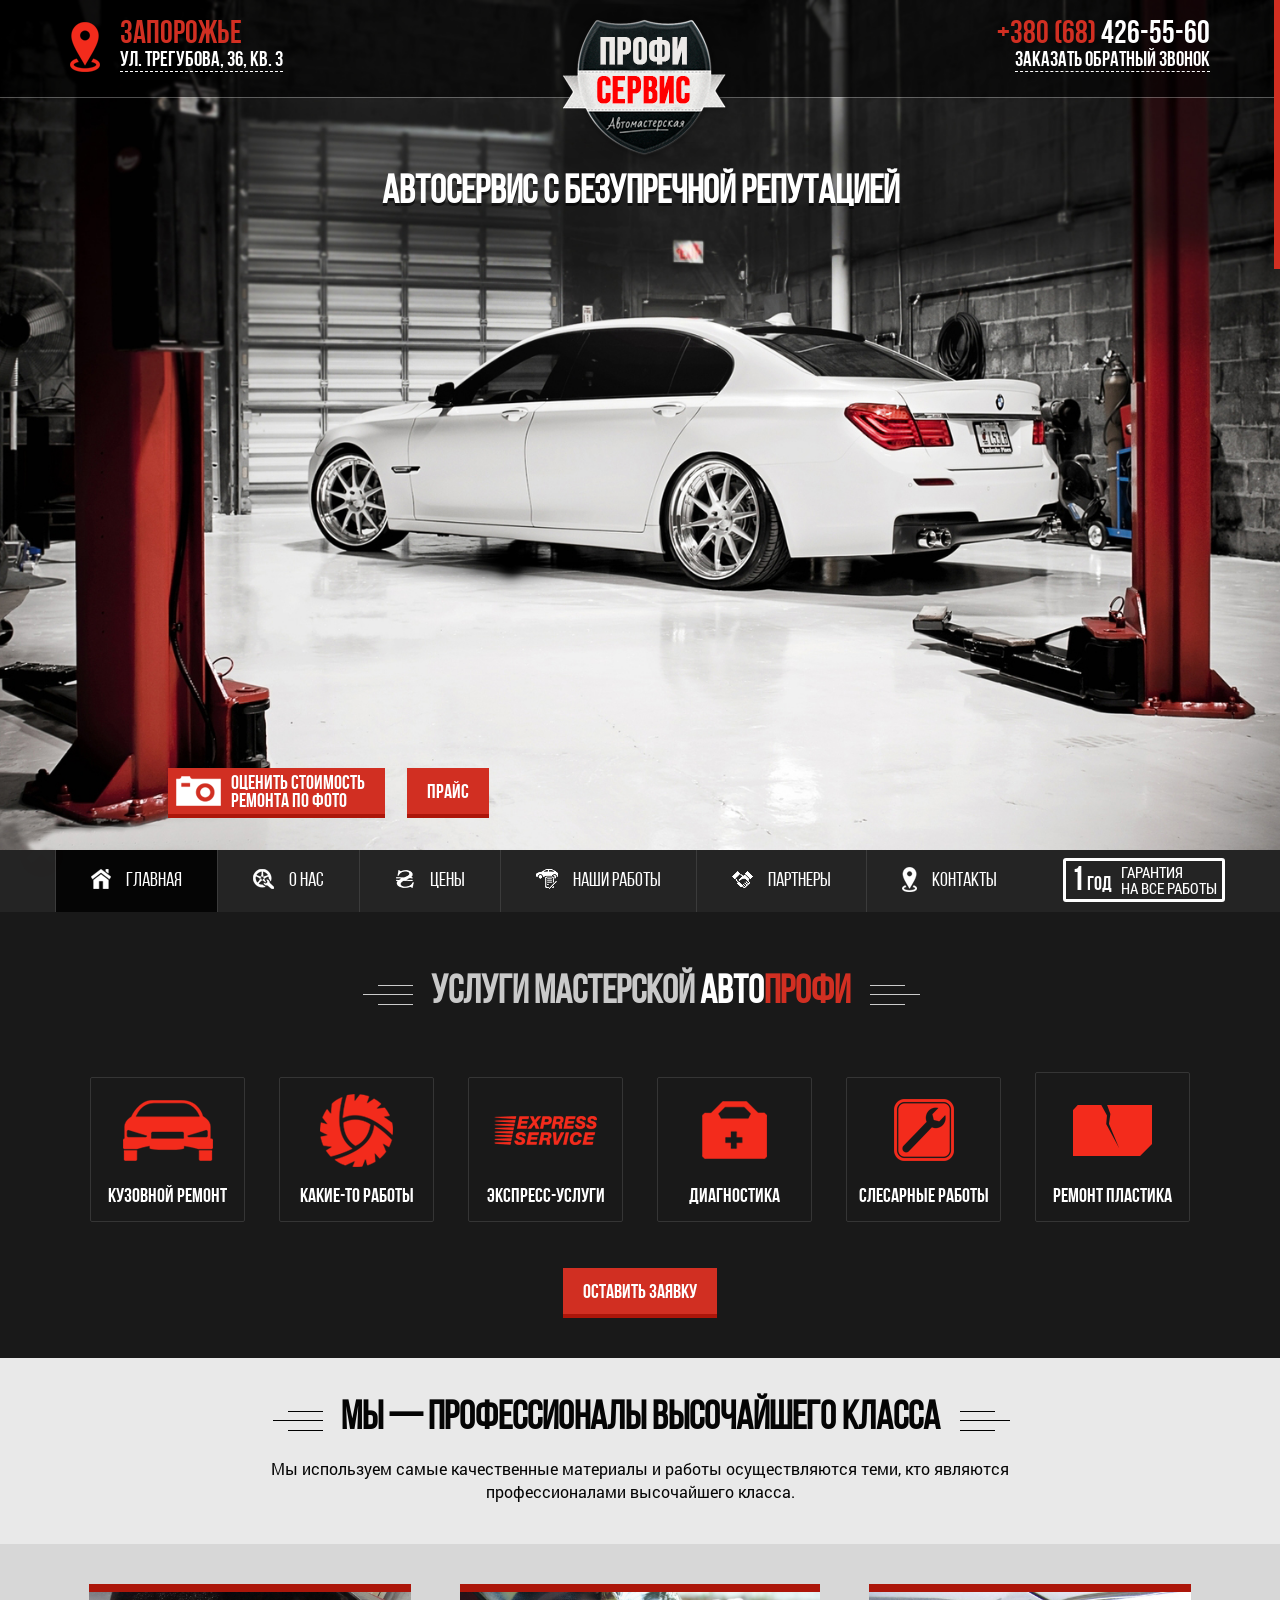
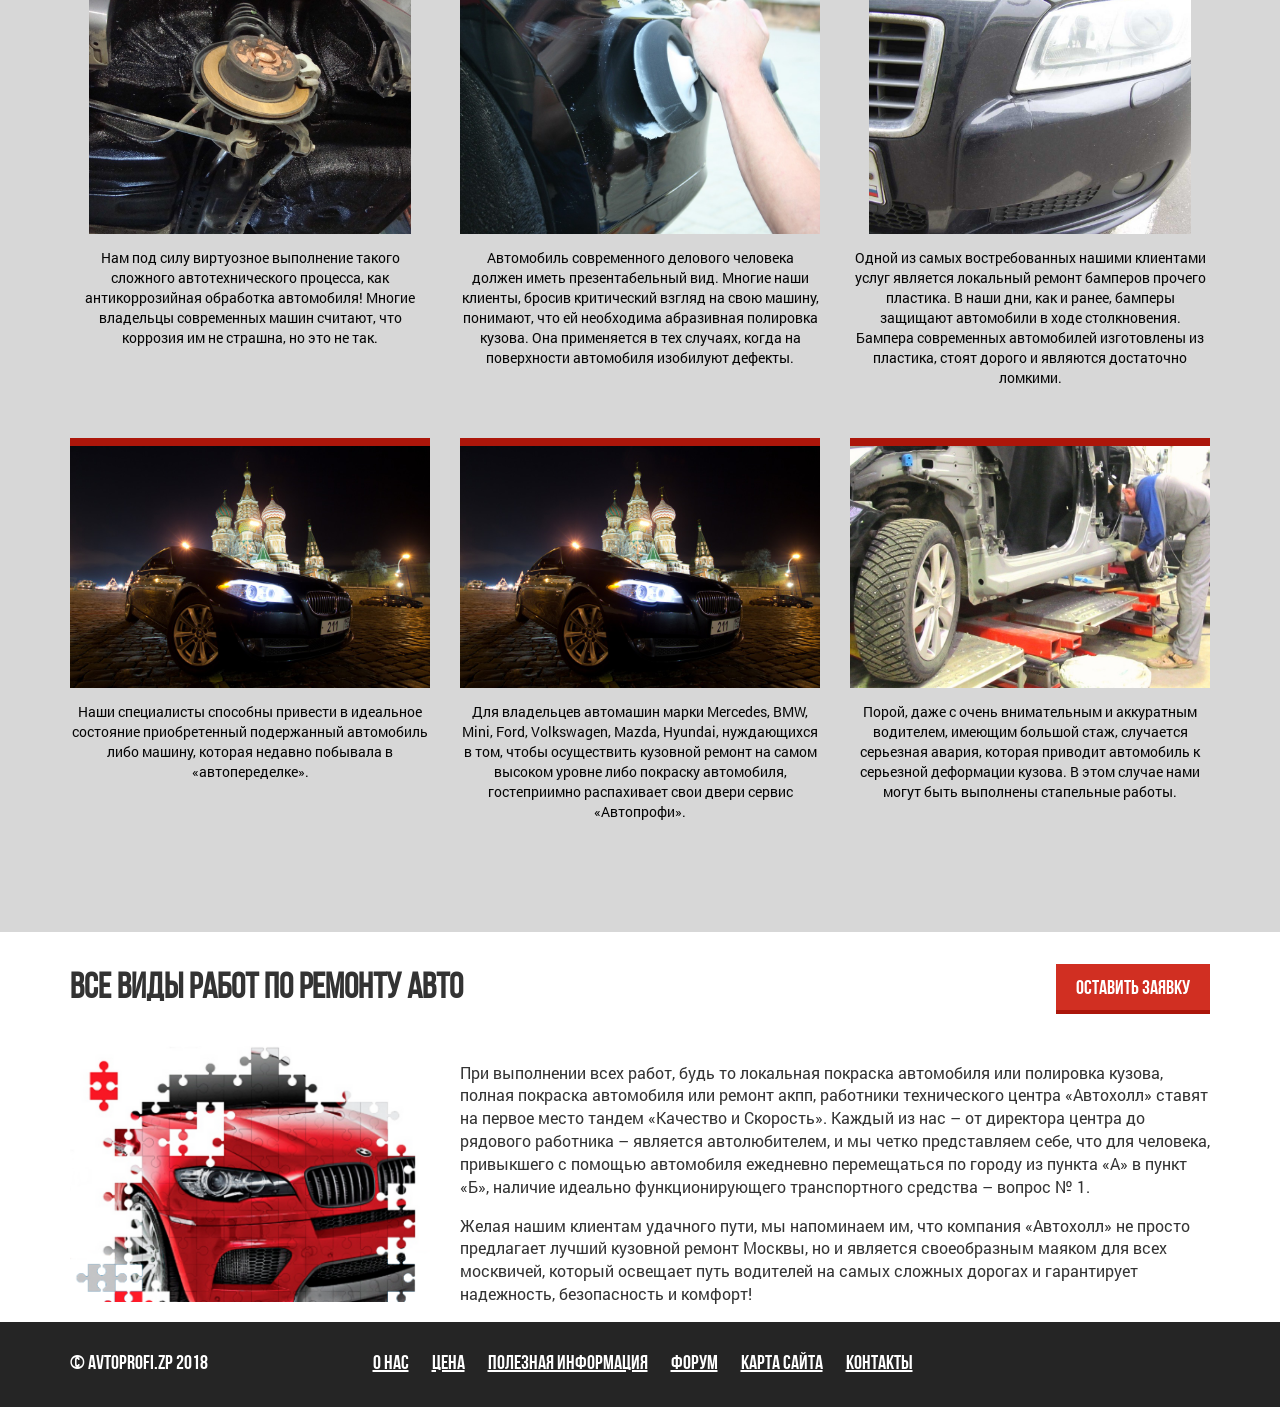
==== commit 3a917794: "changes" ====
--- a/avtoprofi/index.html
+++ b/avtoprofi/index.html
@@ -21,7 +21,7 @@
 	<meta http-equiv="X-UA-Compatible" content="IE=edge" />
 	<meta name="viewport" content="width=device-width, initial-scale=1.0" />
 
-	<link rel="shortcut icon" href="img/logo2.png" />
+	<link rel="shortcut icon" href="img/favicon.png" />
 
 	<link rel="stylesheet" href="libs/bootstrap/bootstrap-grid-3.3.1.min.css" />
 	<link rel="stylesheet" href="libs/font-awesome-4.2.0/css/font-awesome.min.css" />
@@ -258,7 +258,7 @@
 	<footer>
 		<div class="container">
 			<div class="row">
-				<div class="col-md-3 col-xs-12">&copy; Avtoprofi.zp.ua 2018</div>
+				<div class="col-md-3 col-xs-12">&copy; Avtoprofi.zp 2018</div>
 				<div class="col-md-7 col-xs-12">
 					<div class="bot_mnu">
 						<ul>
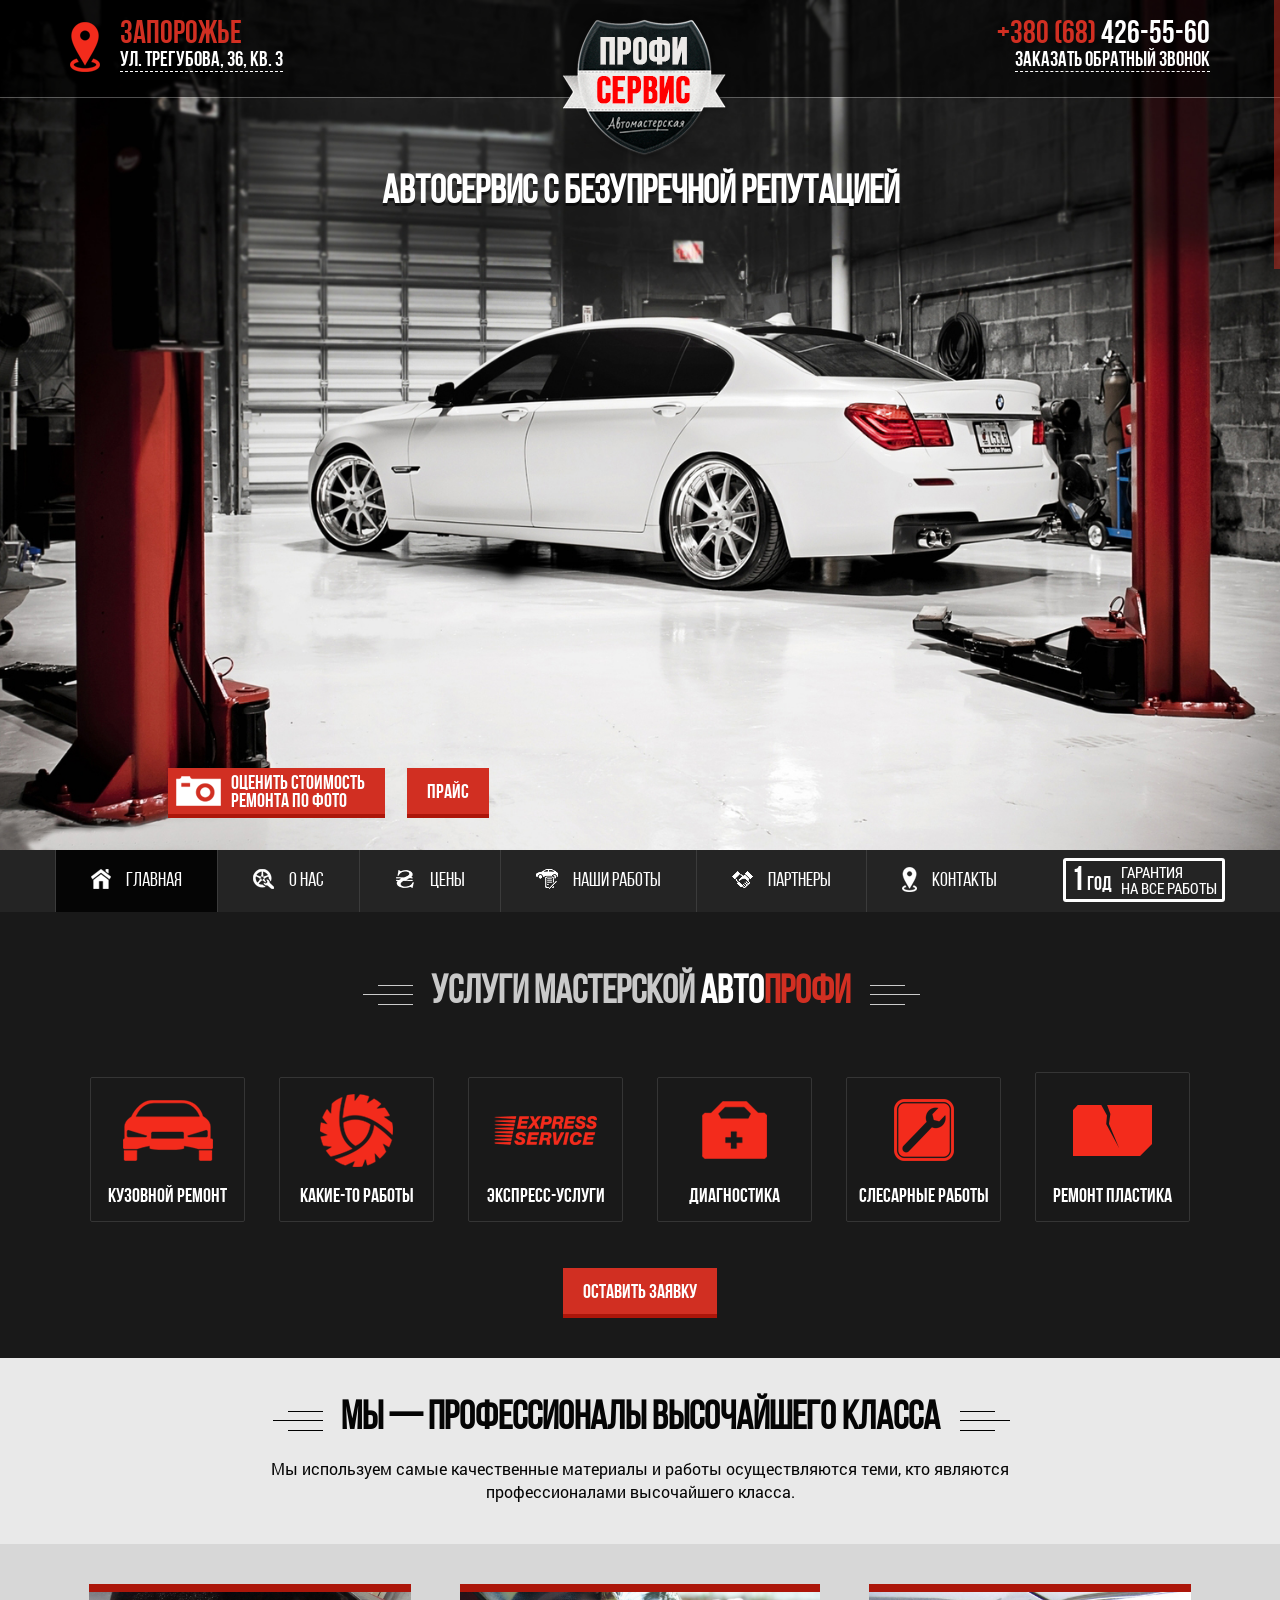
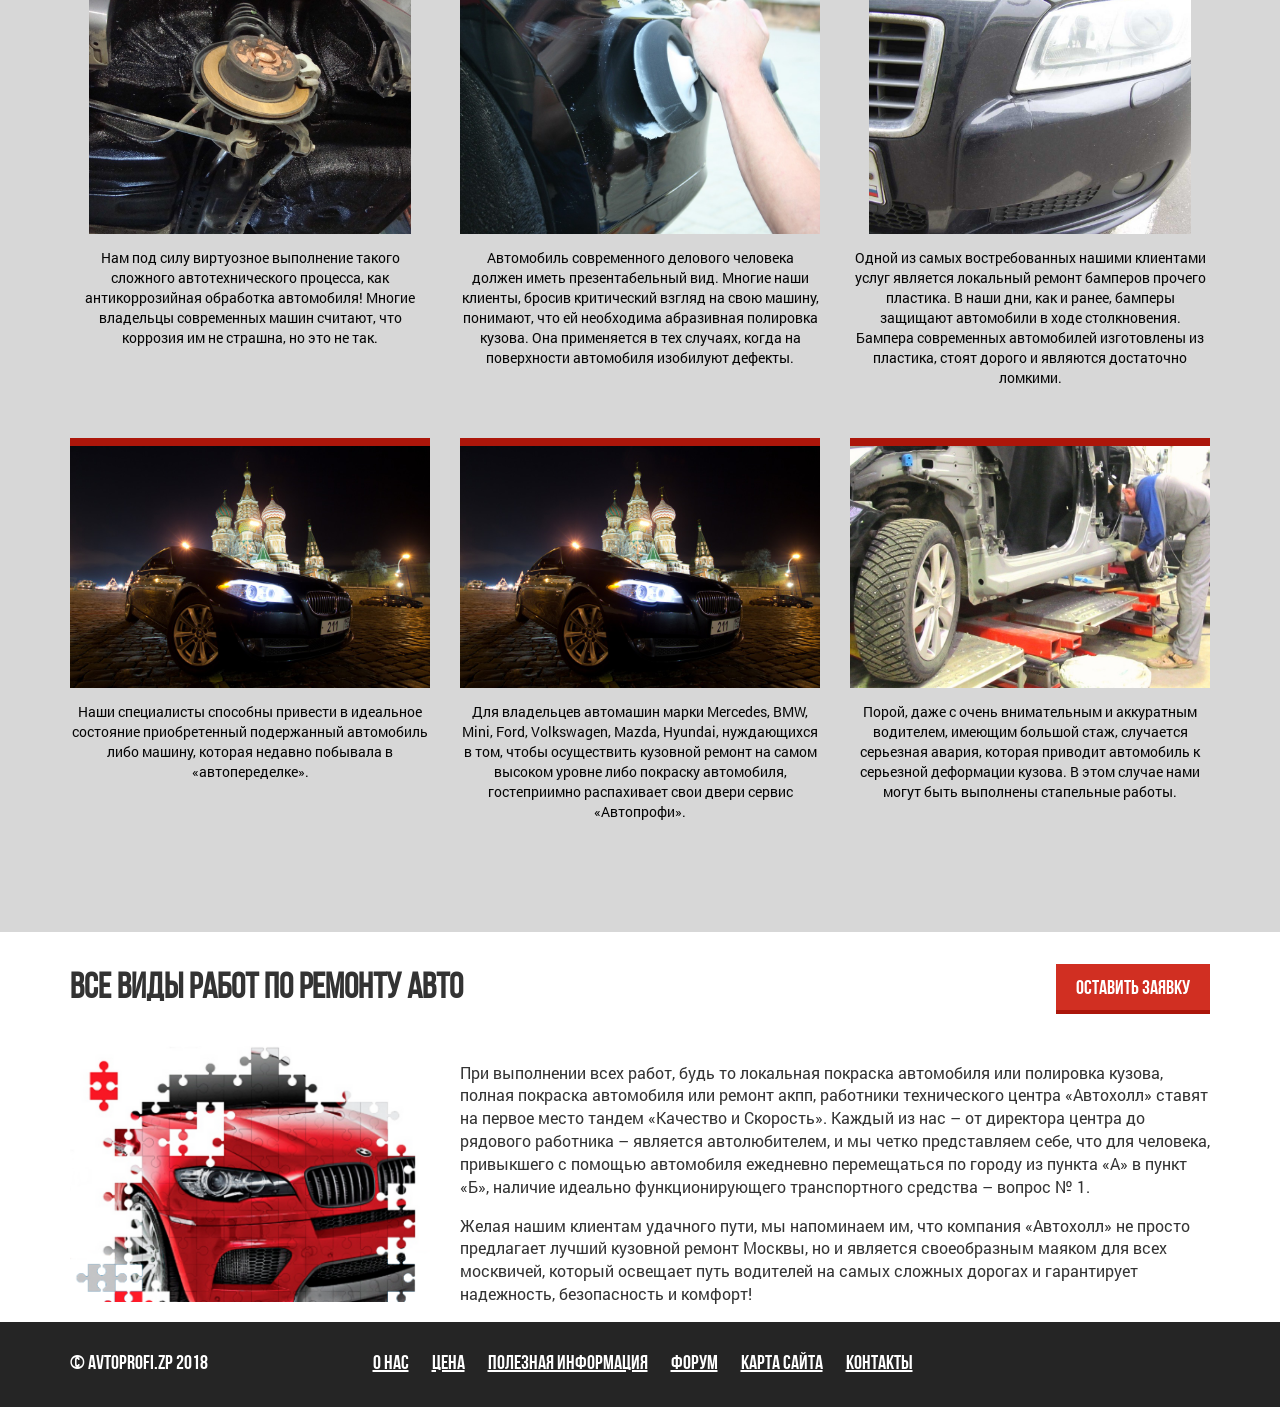
==== commit e3acf906: "preloader added" ====
--- a/avtoprofi/index.html
+++ b/avtoprofi/index.html
@@ -34,6 +34,9 @@
 	<link href="https://maxcdn.bootstrapcdn.com/font-awesome/4.7.0/css/font-awesome.min.css" rel="stylesheet" integrity="sha384-wvfXpqpZZVQGK6TAh5PVlGOfQNHSoD2xbE+QkPxCAFlNEevoEH3Sl0sibVcOQVnN" crossorigin="anonymous">
 </head>
 <body>
+<div class="preloader_wrap"><img id="preloader" src="img/preloader.gif" alt="" />
+</div>
+<div class="preloader_hide">
 <div id="top"><i class="fa fa-chevron-circle-up" aria-hidden="true"></i></div>
 	<header>
 		<div class="top_line">
--- a/avtoprofi/css/main.css
+++ b/avtoprofi/css/main.css
@@ -971,4 +971,27 @@
 		visibility: visible;
 		opacity: 1;
 	}
-}+}
+
+.preloader_wrap
+{
+	width: 100%;
+	height: 100%;
+	position: fixed;
+	top: 0;
+	left: 0;
+	display: flex;
+	align-items: center;
+	justify-content: center;
+	overflow: auto;
+}
+.preloader_hide {opacity:0;}
+#preloader {
+	/*	position:fixed; */
+	width:128px;
+	height:128px;
+	display:block;
+	/*
+		top:45%;
+		left: 45%;
+	*/}
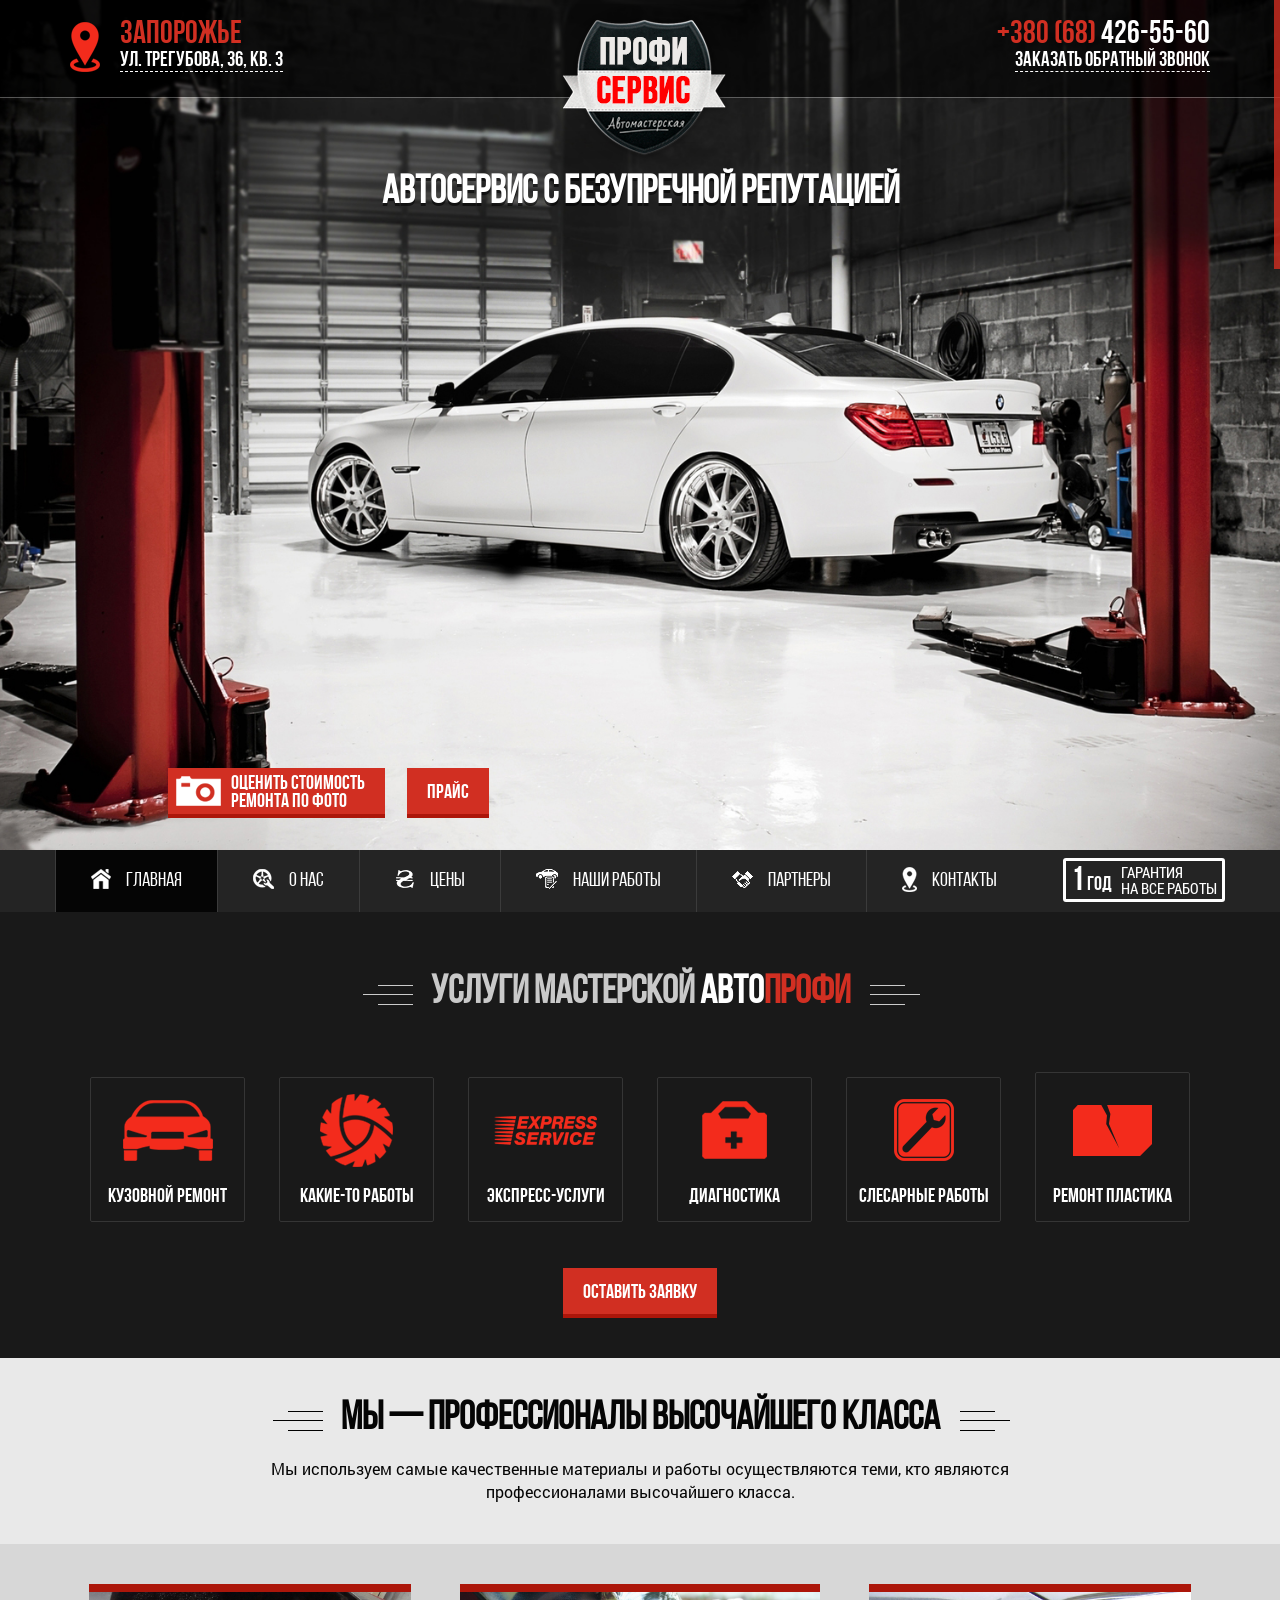
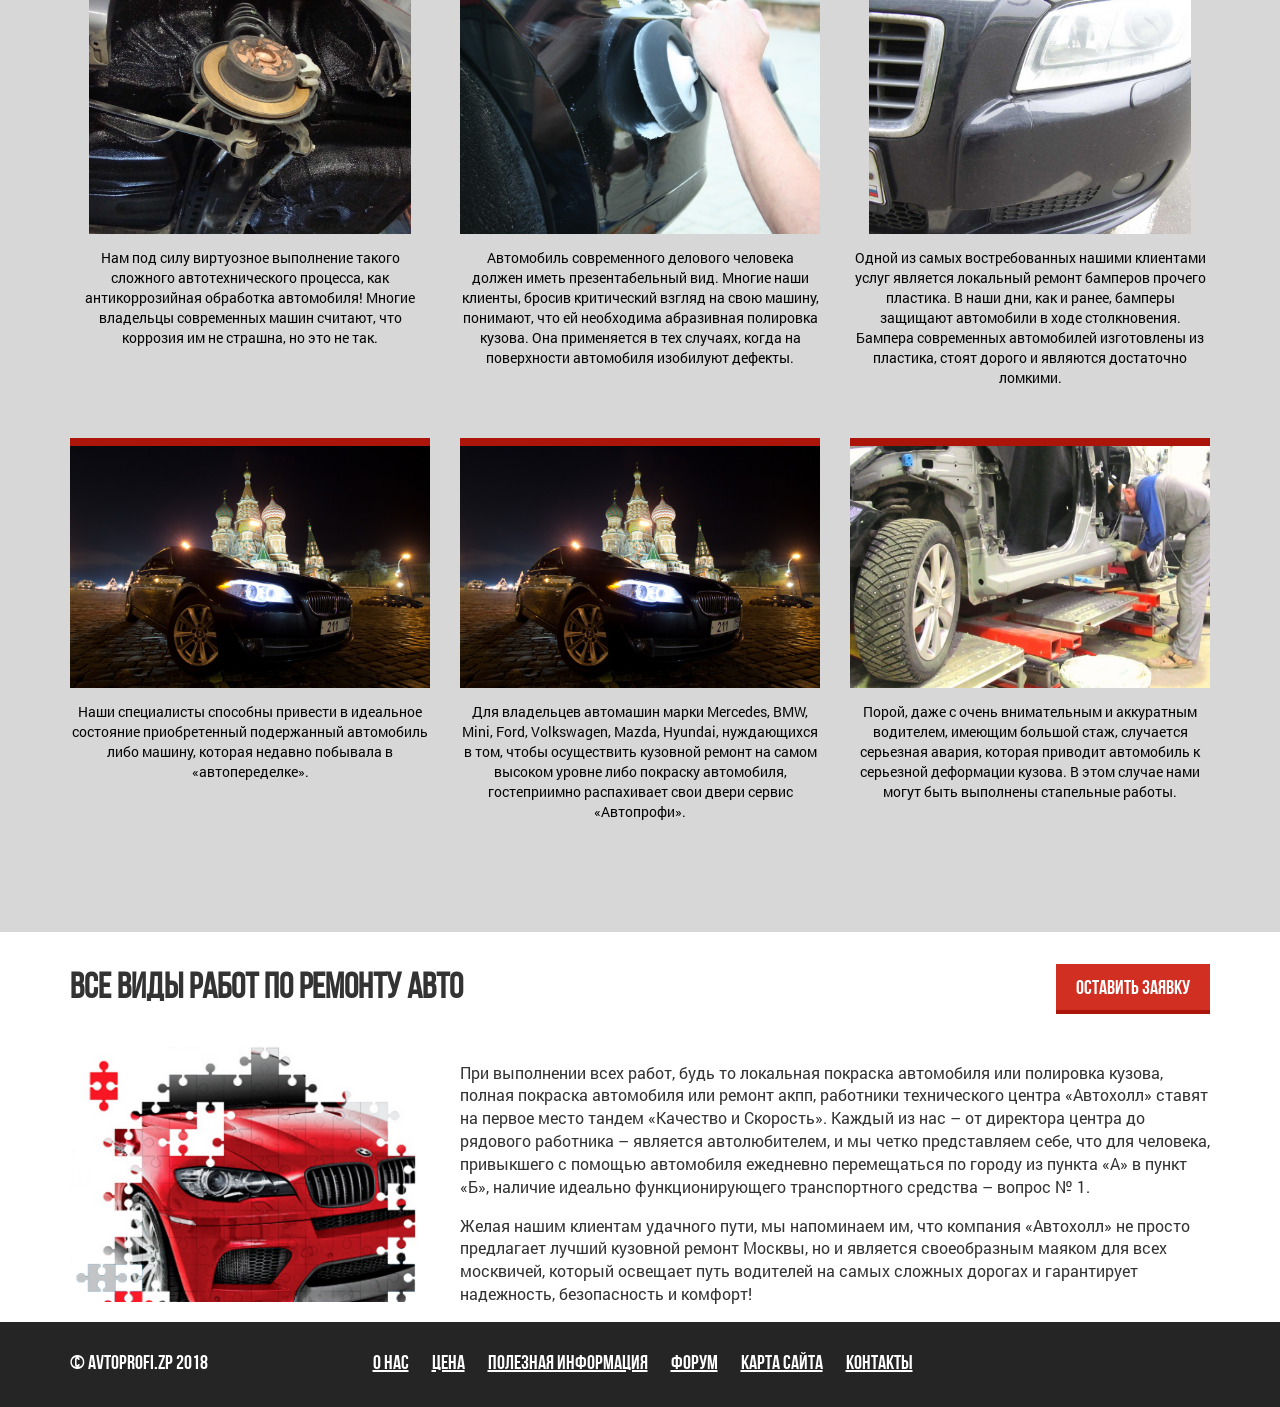
==== commit a4c7c255: "fixed tablet" ====
--- a/avtoprofi/index.html
+++ b/avtoprofi/index.html
@@ -261,8 +261,8 @@
 	<footer>
 		<div class="container">
 			<div class="row">
-				<div class="col-md-3 col-xs-12">&copy; Avtoprofi.zp 2018</div>
-				<div class="col-md-7 col-xs-12">
+				<div class="col-md-3 col-xs-12 col-sm-3">&copy; Avtoprofi.zp 2018</div>
+				<div class="col-md-7 col-xs-12 col-sm-9">
 					<div class="bot_mnu">
 						<ul>
 							<li><a href="#">О нас</a></li>
--- a/avtoprofi/css/main.css
+++ b/avtoprofi/css/main.css
@@ -507,6 +507,7 @@
 	cursor: pointer;
 	color: #D12F22;
 	padding: 10px;
+	z-index: 100;
 }
 
 
@@ -580,6 +581,10 @@
 	}
 	.mc_item_wrap {
 		width: 170px;
+	}
+	footer li {
+		display: inline-block;
+		font-size: 18px;
 	}
 }
 
